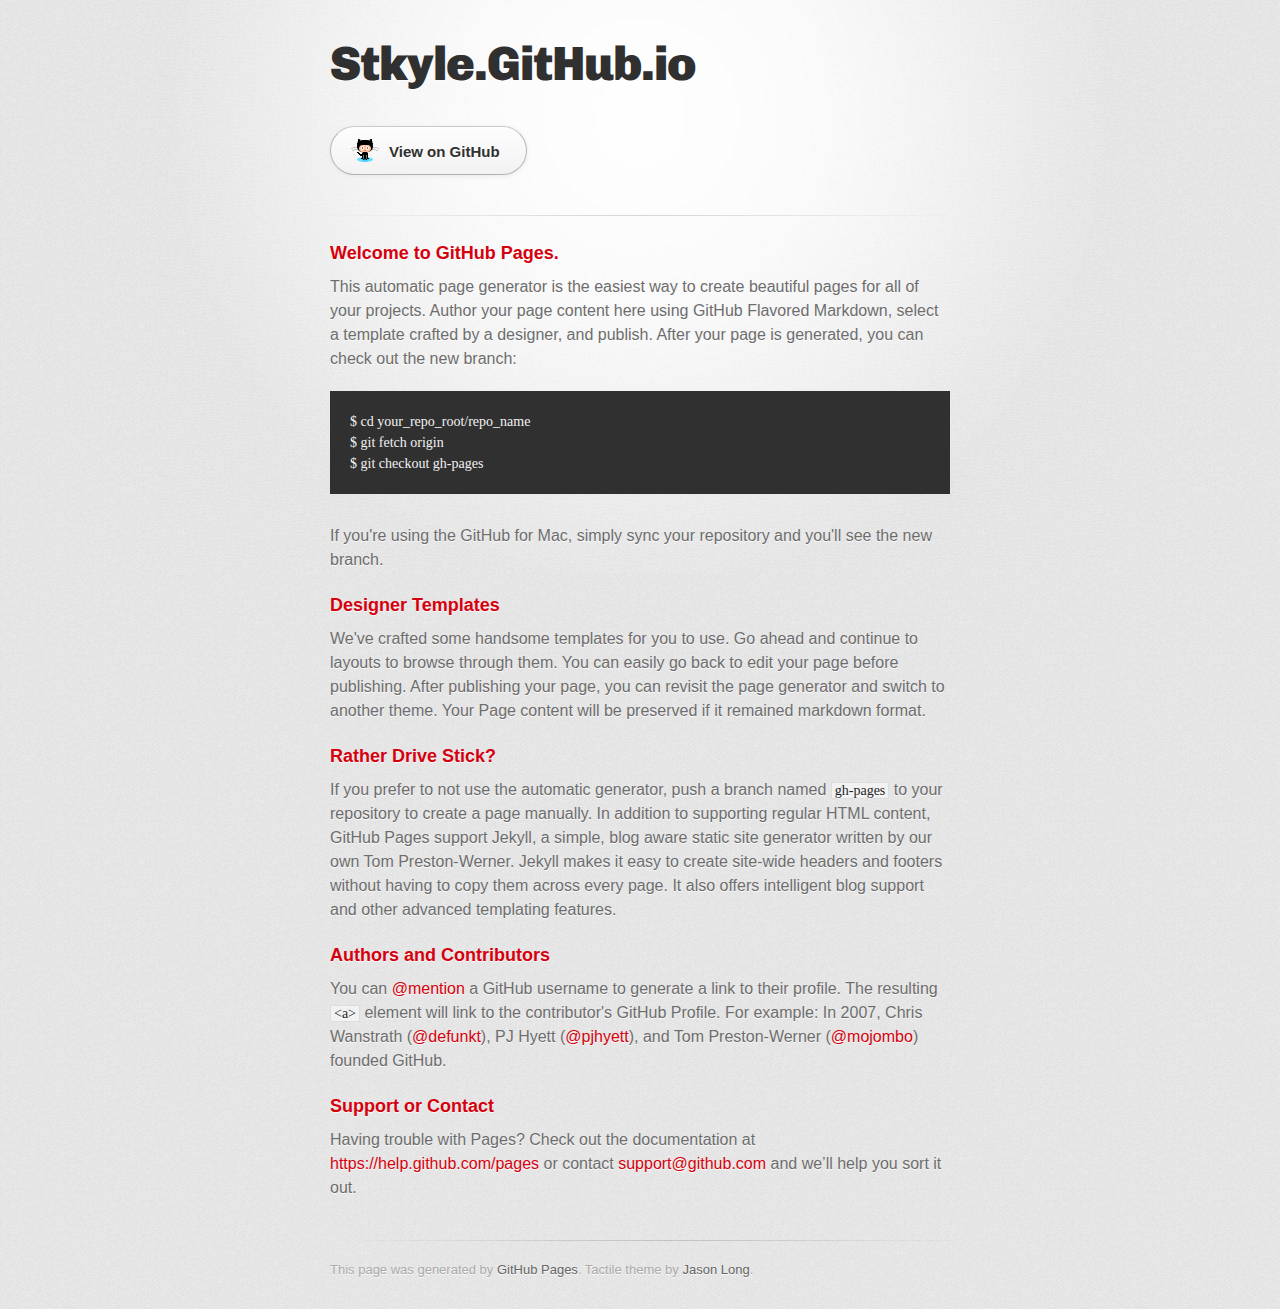
==== index.html @ 96ad8b6d "Replace master branch with page content via GitHub" ====
<!DOCTYPE html>
<html>
  <head>
    <meta charset='utf-8'>
    <meta http-equiv="X-UA-Compatible" content="chrome=1">
    <link href='https://fonts.googleapis.com/css?family=Chivo:900' rel='stylesheet' type='text/css'>
    <link rel="stylesheet" type="text/css" href="stylesheets/stylesheet.css" media="screen">
    <link rel="stylesheet" type="text/css" href="stylesheets/pygment_trac.css" media="screen">
    <link rel="stylesheet" type="text/css" href="stylesheets/print.css" media="print">
    <!--[if lt IE 9]>
    <script src="//html5shiv.googlecode.com/svn/trunk/html5.js"></script>
    <![endif]-->
    <title>Stkyle.GitHub.io by stkyle</title>
  </head>

  <body>
    <div id="container">
      <div class="inner">

        <header>
          <h1>Stkyle.GitHub.io</h1>
          <h2></h2>
        </header>

        <section id="downloads" class="clearfix">
          <a href="https://github.com/stkyle" id="view-on-github" class="button"><span>View on GitHub</span></a>
        </section>

        <hr>

        <section id="main_content">
          <h3>
<a id="welcome-to-github-pages" class="anchor" href="#welcome-to-github-pages" aria-hidden="true"><span class="octicon octicon-link"></span></a>Welcome to GitHub Pages.</h3>

<p>This automatic page generator is the easiest way to create beautiful pages for all of your projects. Author your page content here using GitHub Flavored Markdown, select a template crafted by a designer, and publish. After your page is generated, you can check out the new branch:</p>

<pre><code>$ cd your_repo_root/repo_name
$ git fetch origin
$ git checkout gh-pages
</code></pre>

<p>If you're using the GitHub for Mac, simply sync your repository and you'll see the new branch.</p>

<h3>
<a id="designer-templates" class="anchor" href="#designer-templates" aria-hidden="true"><span class="octicon octicon-link"></span></a>Designer Templates</h3>

<p>We've crafted some handsome templates for you to use. Go ahead and continue to layouts to browse through them. You can easily go back to edit your page before publishing. After publishing your page, you can revisit the page generator and switch to another theme. Your Page content will be preserved if it remained markdown format.</p>

<h3>
<a id="rather-drive-stick" class="anchor" href="#rather-drive-stick" aria-hidden="true"><span class="octicon octicon-link"></span></a>Rather Drive Stick?</h3>

<p>If you prefer to not use the automatic generator, push a branch named <code>gh-pages</code> to your repository to create a page manually. In addition to supporting regular HTML content, GitHub Pages support Jekyll, a simple, blog aware static site generator written by our own Tom Preston-Werner. Jekyll makes it easy to create site-wide headers and footers without having to copy them across every page. It also offers intelligent blog support and other advanced templating features.</p>

<h3>
<a id="authors-and-contributors" class="anchor" href="#authors-and-contributors" aria-hidden="true"><span class="octicon octicon-link"></span></a>Authors and Contributors</h3>

<p>You can <a href="https://github.com/blog/821" class="user-mention">@mention</a> a GitHub username to generate a link to their profile. The resulting <code>&lt;a&gt;</code> element will link to the contributor's GitHub Profile. For example: In 2007, Chris Wanstrath (<a href="https://github.com/defunkt" class="user-mention">@defunkt</a>), PJ Hyett (<a href="https://github.com/pjhyett" class="user-mention">@pjhyett</a>), and Tom Preston-Werner (<a href="https://github.com/mojombo" class="user-mention">@mojombo</a>) founded GitHub.</p>

<h3>
<a id="support-or-contact" class="anchor" href="#support-or-contact" aria-hidden="true"><span class="octicon octicon-link"></span></a>Support or Contact</h3>

<p>Having trouble with Pages? Check out the documentation at <a href="https://help.github.com/pages">https://help.github.com/pages</a> or contact <a href="mailto:support@github.com">support@github.com</a> and we’ll help you sort it out.</p>
        </section>

        <footer>
          This page was generated by <a href="https://pages.github.com">GitHub Pages</a>. Tactile theme by <a href="https://twitter.com/jasonlong">Jason Long</a>.
        </footer>

        
      </div>
    </div>
  </body>
</html>
---- stylesheets/stylesheet.css ----
/* http://meyerweb.com/eric/tools/css/reset/
   v2.0 | 20110126
   License: none (public domain)
*/
html, body, div, span, applet, object, iframe,
h1, h2, h3, h4, h5, h6, p, blockquote, pre,
a, abbr, acronym, address, big, cite, code,
del, dfn, em, img, ins, kbd, q, s, samp,
small, strike, strong, sub, sup, tt, var,
b, u, i, center,
dl, dt, dd, ol, ul, li,
fieldset, form, label, legend,
table, caption, tbody, tfoot, thead, tr, th, td,
article, aside, canvas, details, embed,
figure, figcaption, footer, header, hgroup,
menu, nav, output, ruby, section, summary,
time, mark, audio, video {
	padding: 0;
	margin: 0;
	font: inherit;
	font-size: 100%;
	vertical-align: baseline;
	border: 0;
}
/* HTML5 display-role reset for older browsers */
article, aside, details, figcaption, figure,
footer, header, hgroup, menu, nav, section {
	display: block;
}
body {
	line-height: 1;
}
ol, ul {
	list-style: none;
}
blockquote, q {
	quotes: none;
}
blockquote:before, blockquote:after,
q:before, q:after {
	content: '';
	content: none;
}
table {
	border-spacing: 0;
	border-collapse: collapse;
}

/* LAYOUT STYLES */
body {
  font-family: 'Helvetica Neue', Helvetica, Arial, serif;
  font-size: 1em;
  line-height: 1.5;
  color: #6d6d6d;
  text-shadow: 0 1px 0 rgba(255, 255, 255, 0.8);
  background: #e7e7e7 url(../images/body-bg.png) 0 0 repeat;
}

a {
  color: #d5000d;
}
a:hover {
  color: #c5000c;
}

header {
  padding-top: 35px;
  padding-bottom: 25px;
}

header h1 {
  font-family: 'Chivo', 'Helvetica Neue', Helvetica, Arial, serif;
  font-size: 48px; font-weight: 900;
  line-height: 1.2;
  color: #303030;
  letter-spacing: -1px;
}

header h2 {
  font-size: 24px;
  font-weight: normal;
  line-height: 1.3;
  color: #aaa;
  letter-spacing: -1px;
}

#container {
  min-height: 595px;
  background: transparent url(../images/highlight-bg.jpg) 50% 0 no-repeat;
}

.inner {
  width: 620px;
  margin: 0 auto;
}

#container .inner img {
  max-width: 100%;
}

#downloads {
  margin-bottom: 40px;
}

a.button {
  display: block;
  float: left;
  width: 179px;
  padding: 12px 8px 12px 8px;
  margin-right: 14px;
  font-size: 15px;
  font-weight: bold;
  line-height: 25px;
  color: #303030;
  background: #fdfdfd; /* Old browsers */
  background: -moz-linear-gradient(top,  #fdfdfd 0%, #f2f2f2 100%); /* FF3.6+ */
  background: -webkit-gradient(linear, left top, left bottom, color-stop(0%,#fdfdfd), color-stop(100%,#f2f2f2)); /* Chrome,Safari4+ */
  background: -webkit-linear-gradient(top,  #fdfdfd 0%,#f2f2f2 100%); /* Chrome10+,Safari5.1+ */
  background: -o-linear-gradient(top,  #fdfdfd 0%,#f2f2f2 100%); /* Opera 11.10+ */
  background: -ms-linear-gradient(top,  #fdfdfd 0%,#f2f2f2 100%); /* IE10+ */
  background: linear-gradient(top,  #fdfdfd 0%,#f2f2f2 100%); /* W3C */
  filter: progid:DXImageTransform.Microsoft.gradient( startColorstr='#fdfdfd', endColorstr='#f2f2f2',GradientType=0 ); /* IE6-9 */
  border-top: solid 1px #cbcbcb;
  border-right: solid 1px #b7b7b7;
  border-bottom: solid 1px #b3b3b3;
  border-left: solid 1px #b7b7b7;
  border-radius: 30px;
  -webkit-box-shadow: 10px 10px 5px #888;
  -moz-box-shadow: 10px 10px 5px #888;
  box-shadow: 0px 1px 5px #e8e8e8;
  -moz-border-radius: 30px;
  -webkit-border-radius: 30px;
}
a.button:hover {
  background: #fafafa; /* Old browsers */
  background: -moz-linear-gradient(top,  #fdfdfd 0%, #f6f6f6 100%); /* FF3.6+ */
  background: -webkit-gradient(linear, left top, left bottom, color-stop(0%,#fdfdfd), color-stop(100%,#f6f6f6)); /* Chrome,Safari4+ */
  background: -webkit-linear-gradient(top,  #fdfdfd 0%,#f6f6f6 100%); /* Chrome10+,Safari5.1+ */
  background: -o-linear-gradient(top,  #fdfdfd 0%,#f6f6f6 100%); /* Opera 11.10+ */
  background: -ms-linear-gradient(top,  #fdfdfd 0%,#f6f6f6 100%); /* IE10+ */
  background: linear-gradient(top,  #fdfdfd 0%,#f6f6f6, 100%); /* W3C */
  filter: progid:DXImageTransform.Microsoft.gradient( startColorstr='#fdfdfd', endColorstr='#f6f6f6',GradientType=0 ); /* IE6-9 */
  border-top: solid 1px #b7b7b7;
  border-right: solid 1px #b3b3b3;
  border-bottom: solid 1px #b3b3b3;
  border-left: solid 1px #b3b3b3;
}

a.button span {
  display: block;
  height: 23px;
  padding-left: 50px;
}

#download-zip span {
  background: transparent url(../images/zip-icon.png) 12px 50% no-repeat;
}
#download-tar-gz span {
  background: transparent url(../images/tar-gz-icon.png) 12px 50% no-repeat;
}
#view-on-github span {
  background: transparent url(../images/octocat-icon.png) 12px 50% no-repeat;
}
#view-on-github {
  margin-right: 0;
}

code, pre {
  margin-bottom: 30px;
  font-family: Monaco, "Bitstream Vera Sans Mono", "Lucida Console", Terminal;
  font-size: 14px;
  color: #222;
}

code {
  padding: 0 3px;
  background-color: #f2f2f2;
  border: solid 1px #ddd;
}

pre {
  padding: 20px;
  overflow: auto;
  color: #f2f2f2;
  text-shadow: none;
  background: #303030;
}
pre code {
  padding: 0;
  color: #f2f2f2;
  background-color: #303030;
  border: none;
}

ul, ol, dl {
  margin-bottom: 20px;
}


/* COMMON STYLES */

hr {
  height: 1px;
  padding-bottom: 1em;
  margin-top: 1em;
  line-height: 1px;
  background: transparent url('../images/hr.png') 50% 0 no-repeat;
  border: none;
}

strong {
  font-weight: bold;
}

em {
  font-style: italic;
}

table {
  width: 100%;
  border: 1px solid #ebebeb;
}

th {
  font-weight: 500;
}

td {
  font-weight: 300;
  text-align: center;
  border: 1px solid #ebebeb;
}

form {
  padding: 20px;
  background: #f2f2f2;

}


/* GENERAL ELEMENT TYPE STYLES */

h1 {
  font-size: 32px;
}

h2 {
  margin-bottom: 8px;
  font-size: 22px;
  font-weight: bold;
  color: #303030;
}

h3 {
  margin-bottom: 8px;
  font-size: 18px;
  font-weight: bold;
  color: #d5000d;
}

h4 {
  font-size: 16px;
  font-weight: bold;
  color: #303030;
}

h5 {
  font-size: 1em;
  color: #303030;
}

h6 {
  font-size: .8em;
  color: #303030;
}

p {
  margin-bottom: 20px;
  font-weight: 300;
}

a {
  text-decoration: none;
}

p a {
  font-weight: 400;
}

blockquote {
  padding: 0 0 0 30px;
  margin-bottom: 20px;
  font-size: 1.6em;
  border-left: 10px solid #e9e9e9;
}

ul li {
  list-style-position: inside;
  list-style: disc;
  padding-left: 20px;
}

ol li {
  list-style-position: inside;
  list-style: decimal;
  padding-left: 3px;
}

dl dt {
  color: #303030;
}

footer {
  padding-top: 20px;
  padding-bottom: 30px;
  margin-top: 40px;
  font-size: 13px;
  color: #aaa;
  background: transparent url('../images/hr.png') 0 0 no-repeat;
}

footer a {
  color: #666;
}
footer a:hover {
  color: #444;
}

/* MISC */
.clearfix:after {
  display: block;
  height: 0;
  clear: both;
  visibility: hidden;
  content: '.';
}

.clearfix {display: inline-block;}
* html .clearfix {height: 1%;}
.clearfix {display: block;}

/* #Media Queries
================================================== */

/* Smaller than standard 960 (devices and browsers) */
@media only screen and (max-width: 959px) { }

/* Tablet Portrait size to standard 960 (devices and browsers) */
@media only screen and (min-width: 768px) and (max-width: 959px) { }

/* All Mobile Sizes (devices and browser) */
@media only screen and (max-width: 767px) {
  header {
    padding-top: 10px;
    padding-bottom: 10px;
  }
  #downloads {
    margin-bottom: 25px;
  }
  #download-zip, #download-tar-gz {
    display: none;
  }
  .inner {
    width: 94%;
    margin: 0 auto;
  }
}

/* Mobile Landscape Size to Tablet Portrait (devices and browsers) */
@media only screen and (min-width: 480px) and (max-width: 767px) { }

/* Mobile Portrait Size to Mobile Landscape Size (devices and browsers) */
@media only screen and (max-width: 479px) { }
---- stylesheets/pygment_trac.css ----
.highlight  { background: #ffffff; }
.highlight .c { color: #999988; font-style: italic } /* Comment */
.highlight .err { color: #a61717; background-color: #e3d2d2 } /* Error */
.highlight .k { font-weight: bold } /* Keyword */
.highlight .o { font-weight: bold } /* Operator */
.highlight .cm { color: #999988; font-style: italic } /* Comment.Multiline */
.highlight .cp { color: #999999; font-weight: bold } /* Comment.Preproc */
.highlight .c1 { color: #999988; font-style: italic } /* Comment.Single */
.highlight .cs { color: #999999; font-weight: bold; font-style: italic } /* Comment.Special */
.highlight .gd { color: #000000; background-color: #ffdddd } /* Generic.Deleted */
.highlight .gd .x { color: #000000; background-color: #ffaaaa } /* Generic.Deleted.Specific */
.highlight .ge { font-style: italic } /* Generic.Emph */
.highlight .gr { color: #aa0000 } /* Generic.Error */
.highlight .gh { color: #999999 } /* Generic.Heading */
.highlight .gi { color: #000000; background-color: #ddffdd } /* Generic.Inserted */
.highlight .gi .x { color: #000000; background-color: #aaffaa } /* Generic.Inserted.Specific */
.highlight .go { color: #888888 } /* Generic.Output */
.highlight .gp { color: #555555 } /* Generic.Prompt */
.highlight .gs { font-weight: bold } /* Generic.Strong */
.highlight .gu { color: #800080; font-weight: bold; } /* Generic.Subheading */
.highlight .gt { color: #aa0000 } /* Generic.Traceback */
.highlight .kc { font-weight: bold } /* Keyword.Constant */
.highlight .kd { font-weight: bold } /* Keyword.Declaration */
.highlight .kn { font-weight: bold } /* Keyword.Namespace */
.highlight .kp { font-weight: bold } /* Keyword.Pseudo */
.highlight .kr { font-weight: bold } /* Keyword.Reserved */
.highlight .kt { color: #445588; font-weight: bold } /* Keyword.Type */
.highlight .m { color: #009999 } /* Literal.Number */
.highlight .s { color: #d14 } /* Literal.String */
.highlight .na { color: #008080 } /* Name.Attribute */
.highlight .nb { color: #0086B3 } /* Name.Builtin */
.highlight .nc { color: #445588; font-weight: bold } /* Name.Class */
.highlight .no { color: #008080 } /* Name.Constant */
.highlight .ni { color: #800080 } /* Name.Entity */
.highlight .ne { color: #990000; font-weight: bold } /* Name.Exception */
.highlight .nf { color: #990000; font-weight: bold } /* Name.Function */
.highlight .nn { color: #555555 } /* Name.Namespace */
.highlight .nt { color: #000080 } /* Name.Tag */
.highlight .nv { color: #008080 } /* Name.Variable */
.highlight .ow { font-weight: bold } /* Operator.Word */
.highlight .w { color: #bbbbbb } /* Text.Whitespace */
.highlight .mf { color: #009999 } /* Literal.Number.Float */
.highlight .mh { color: #009999 } /* Literal.Number.Hex */
.highlight .mi { color: #009999 } /* Literal.Number.Integer */
.highlight .mo { color: #009999 } /* Literal.Number.Oct */
.highlight .sb { color: #d14 } /* Literal.String.Backtick */
.highlight .sc { color: #d14 } /* Literal.String.Char */
.highlight .sd { color: #d14 } /* Literal.String.Doc */
.highlight .s2 { color: #d14 } /* Literal.String.Double */
.highlight .se { color: #d14 } /* Literal.String.Escape */
.highlight .sh { color: #d14 } /* Literal.String.Heredoc */
.highlight .si { color: #d14 } /* Literal.String.Interpol */
.highlight .sx { color: #d14 } /* Literal.String.Other */
.highlight .sr { color: #009926 } /* Literal.String.Regex */
.highlight .s1 { color: #d14 } /* Literal.String.Single */
.highlight .ss { color: #990073 } /* Literal.String.Symbol */
.highlight .bp { color: #999999 } /* Name.Builtin.Pseudo */
.highlight .vc { color: #008080 } /* Name.Variable.Class */
.highlight .vg { color: #008080 } /* Name.Variable.Global */
.highlight .vi { color: #008080 } /* Name.Variable.Instance */
.highlight .il { color: #009999 } /* Literal.Number.Integer.Long */

.type-csharp .highlight .k { color: #0000FF }
.type-csharp .highlight .kt { color: #0000FF }
.type-csharp .highlight .nf { color: #000000; font-weight: normal }
.type-csharp .highlight .nc { color: #2B91AF }
.type-csharp .highlight .nn { color: #000000 }
.type-csharp .highlight .s { color: #A31515 }
.type-csharp .highlight .sc { color: #A31515 }
---- stylesheets/print.css ----
html, body, div, span, applet, object, iframe,
h1, h2, h3, h4, h5, h6, p, blockquote, pre,
a, abbr, acronym, address, big, cite, code,
del, dfn, em, img, ins, kbd, q, s, samp,
small, strike, strong, sub, sup, tt, var,
b, u, i, center,
dl, dt, dd, ol, ul, li,
fieldset, form, label, legend,
table, caption, tbody, tfoot, thead, tr, th, td,
article, aside, canvas, details, embed,
figure, figcaption, footer, header, hgroup,
menu, nav, output, ruby, section, summary,
time, mark, audio, video {
  padding: 0;
  margin: 0;
  font: inherit;
  font-size: 100%;
  vertical-align: baseline;
  border: 0;
}
/* HTML5 display-role reset for older browsers */
article, aside, details, figcaption, figure,
footer, header, hgroup, menu, nav, section {
  display: block;
}
body {
  line-height: 1;
}
ol, ul {
  list-style: none;
}
blockquote, q {
  quotes: none;
}
blockquote:before, blockquote:after,
q:before, q:after {
  content: '';
  content: none;
}
table {
  border-spacing: 0;
  border-collapse: collapse;
}
body {
  font-family: 'Helvetica Neue', Helvetica, Arial, serif;
  font-size: 13px;
  line-height: 1.5;
  color: #000;
}

a {
  font-weight: bold;
  color: #d5000d;
}

header {
  padding-top: 35px;
  padding-bottom: 10px;
}

header h1 {
  font-size: 48px;
  font-weight: bold;
  line-height: 1.2;
  color: #303030;
  letter-spacing: -1px;
}

header h2 {
  font-size: 24px;
  font-weight: normal;
  line-height: 1.3;
  color: #aaa;
  letter-spacing: -1px;
}
#downloads {
  display: none;
}
#main_content {
  padding-top: 20px;
}

code, pre {
  margin-bottom: 30px;
  font-family: Monaco, "Bitstream Vera Sans Mono", "Lucida Console", Terminal;
  font-size: 12px;
  color: #222;
}

code {
  padding: 0 3px;
}

pre {
  padding: 20px;
  overflow: auto;
  border: solid 1px #ddd;
}
pre code {
  padding: 0;
}

ul, ol, dl {
  margin-bottom: 20px;
}


/* COMMON STYLES */

table {
  width: 100%;
  border: 1px solid #ebebeb;
}

th {
  font-weight: 500;
}

td {
  font-weight: 300;
  text-align: center;
  border: 1px solid #ebebeb;
}

form {
  padding: 20px;
  background: #f2f2f2;

}


/* GENERAL ELEMENT TYPE STYLES */

h1 {
  font-size: 2.8em;
}

h2 {
  margin-bottom: 8px;
  font-size: 22px;
  font-weight: bold;
  color: #303030;
}

h3 {
  margin-bottom: 8px;
  font-size: 18px;
  font-weight: bold;
  color: #d5000d;
}

h4 {
  font-size: 16px;
  font-weight: bold;
  color: #303030;
}

h5 {
  font-size: 1em;
  color: #303030;
}

h6 {
  font-size: .8em;
  color: #303030;
}

p {
  margin-bottom: 20px;
  font-weight: 300;
}

a {
  text-decoration: none;
}

p a {
  font-weight: 400;
}

blockquote {
  padding: 0 0 0 30px;
  margin-bottom: 20px;
  font-size: 1.6em;
  border-left: 10px solid #e9e9e9;
}

ul li {
  list-style-position: inside;
  list-style: disc;
  padding-left: 20px;
}

ol li {
  list-style-position: inside;
  list-style: decimal;
  padding-left: 3px;
}

dl dd {
  font-style: italic;
  font-weight: 100;
}

footer {
  padding-top: 20px;
  padding-bottom: 30px;
  margin-top: 40px;
  font-size: 13px;
  color: #aaa;
}

footer a {
  color: #666;
}

/* MISC */
.clearfix:after {
  display: block;
  height: 0;
  clear: both;
  visibility: hidden;
  content: '.';
}

.clearfix {display: inline-block;}
* html .clearfix {height: 1%;}
.clearfix {display: block;}
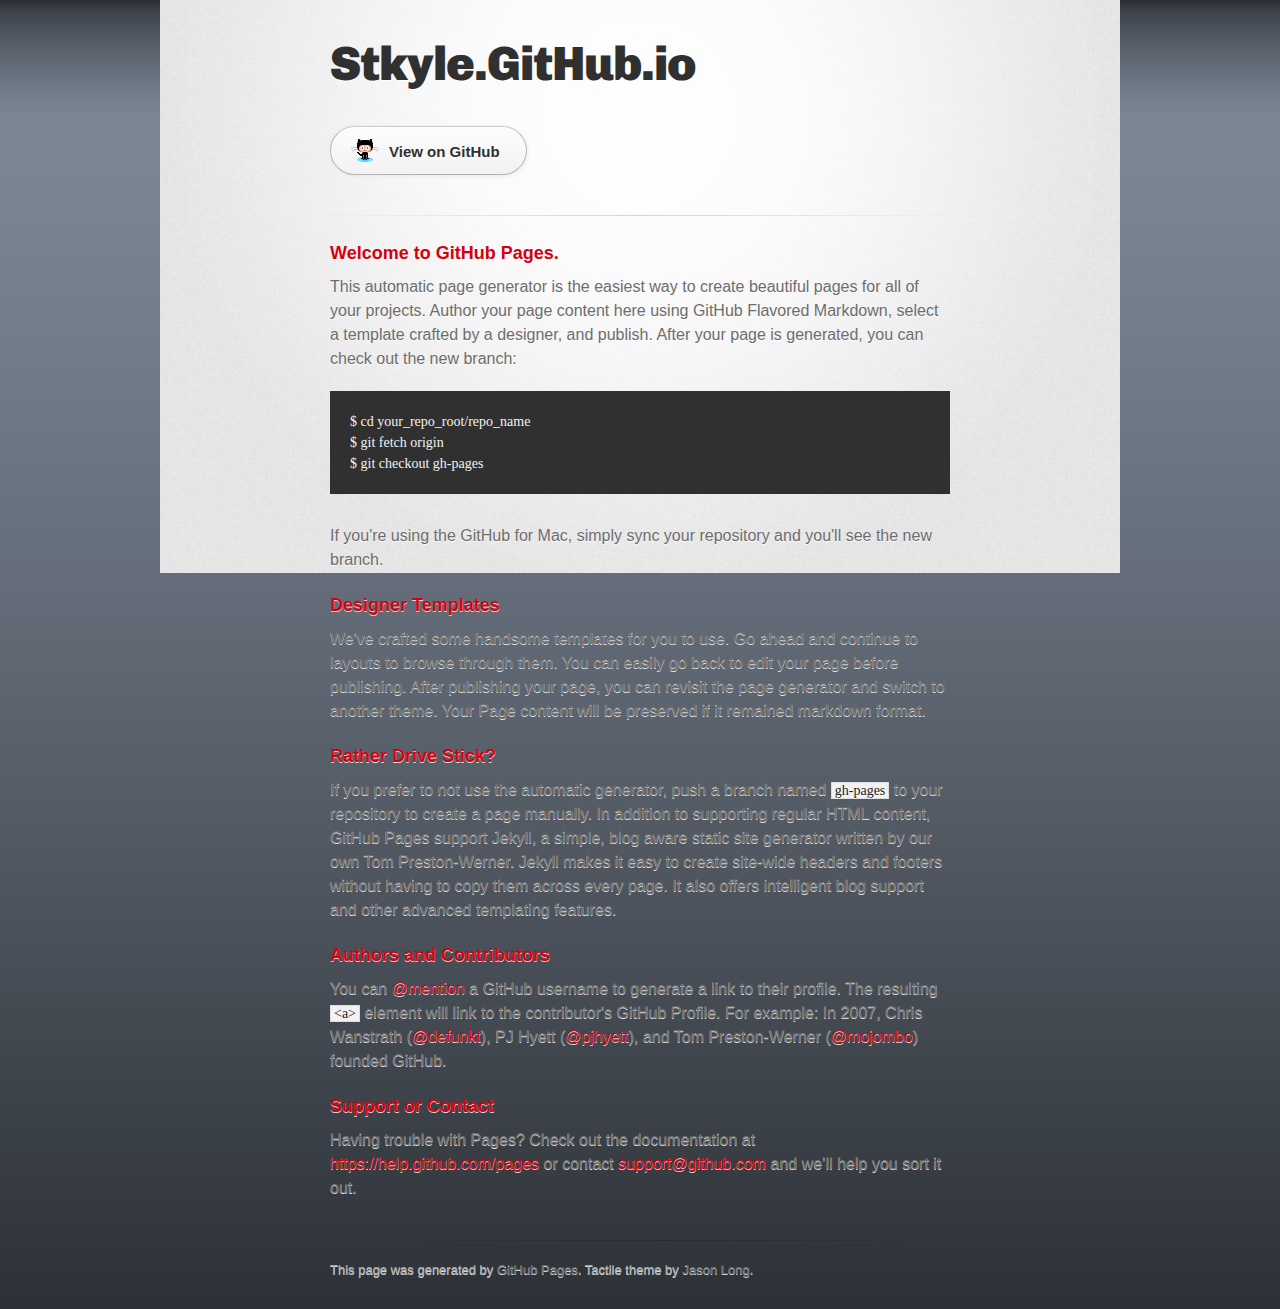
==== commit 507a6ecc: "Update index.html" ====
--- a/index.html
+++ b/index.html
@@ -10,7 +10,7 @@
     <!--[if lt IE 9]>
     <script src="//html5shiv.googlecode.com/svn/trunk/html5.js"></script>
     <![endif]-->
-    <title>Stkyle.GitHub.io by stkyle</title>
+    <title>stkyle.GitHub.io by stkyle</title>
   </head>
 
   <body>
@@ -70,4 +70,4 @@
       </div>
     </div>
   </body>
-</html>+</html>
--- a/stylesheets/stylesheet.css
+++ b/stylesheets/stylesheet.css
@@ -53,7 +53,20 @@
   line-height: 1.5;
   color: #6d6d6d;
   text-shadow: 0 1px 0 rgba(255, 255, 255, 0.8);
-  background: #e7e7e7 url(../images/body-bg.png) 0 0 repeat;
+  
+  background:url(../images/bg.png) repeat-x #010202;
+  /*background: #e7e7e7 url(../images/body-bg.png) 0 0 repeat;
+  body{
+  font-family:Arial,Helvetica,sans-serif;
+  font-size:14px;
+  line-height:22px;
+  color:#4f5356;
+  margin:0;
+  background:url(../img/bg.png) repeat-x #010202;
+  -webkit-overflow-scrolling:touch
+  	
+  }
+  */
 }
 
 a {
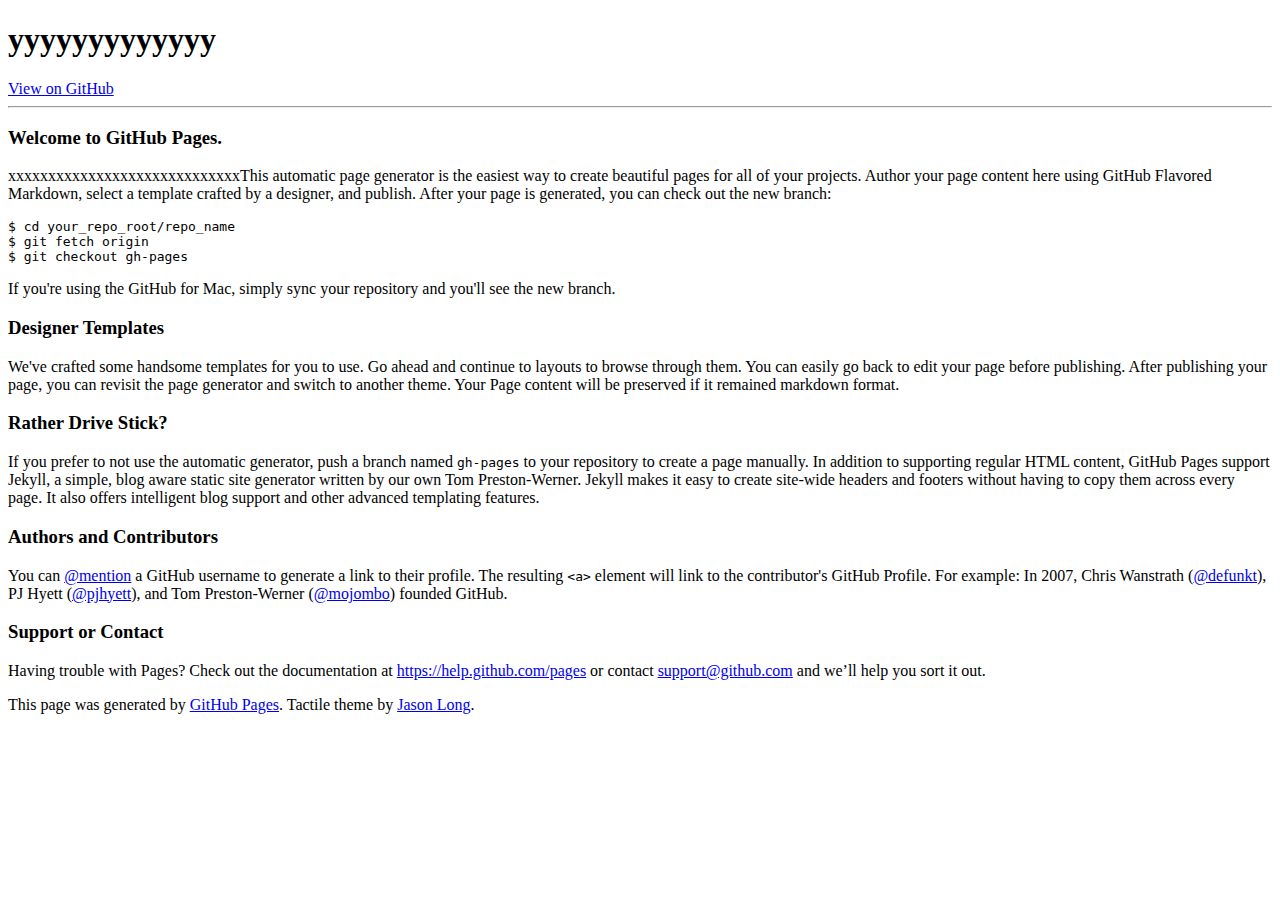
==== commit 4c2285a3: "Update index.html" ====
--- a/index.html
+++ b/index.html
@@ -10,7 +10,7 @@
     <!--[if lt IE 9]>
     <script src="//html5shiv.googlecode.com/svn/trunk/html5.js"></script>
     <![endif]-->
-    <title>stkyle.GitHub.io by stkyle</title>
+    <title>xxxxxxxxxxxxxxxxxxxxxxxxxxxxx</title>
   </head>
 
   <body>
@@ -18,7 +18,7 @@
       <div class="inner">
 
         <header>
-          <h1>Stkyle.GitHub.io</h1>
+          <h1>yyyyyyyyyyyyy</h1>
           <h2></h2>
         </header>
 
@@ -32,7 +32,7 @@
           <h3>
 <a id="welcome-to-github-pages" class="anchor" href="#welcome-to-github-pages" aria-hidden="true"><span class="octicon octicon-link"></span></a>Welcome to GitHub Pages.</h3>
 
-<p>This automatic page generator is the easiest way to create beautiful pages for all of your projects. Author your page content here using GitHub Flavored Markdown, select a template crafted by a designer, and publish. After your page is generated, you can check out the new branch:</p>
+<p>xxxxxxxxxxxxxxxxxxxxxxxxxxxxxThis automatic page generator is the easiest way to create beautiful pages for all of your projects. Author your page content here using GitHub Flavored Markdown, select a template crafted by a designer, and publish. After your page is generated, you can check out the new branch:</p>
 
 <pre><code>$ cd your_repo_root/repo_name
 $ git fetch origin
